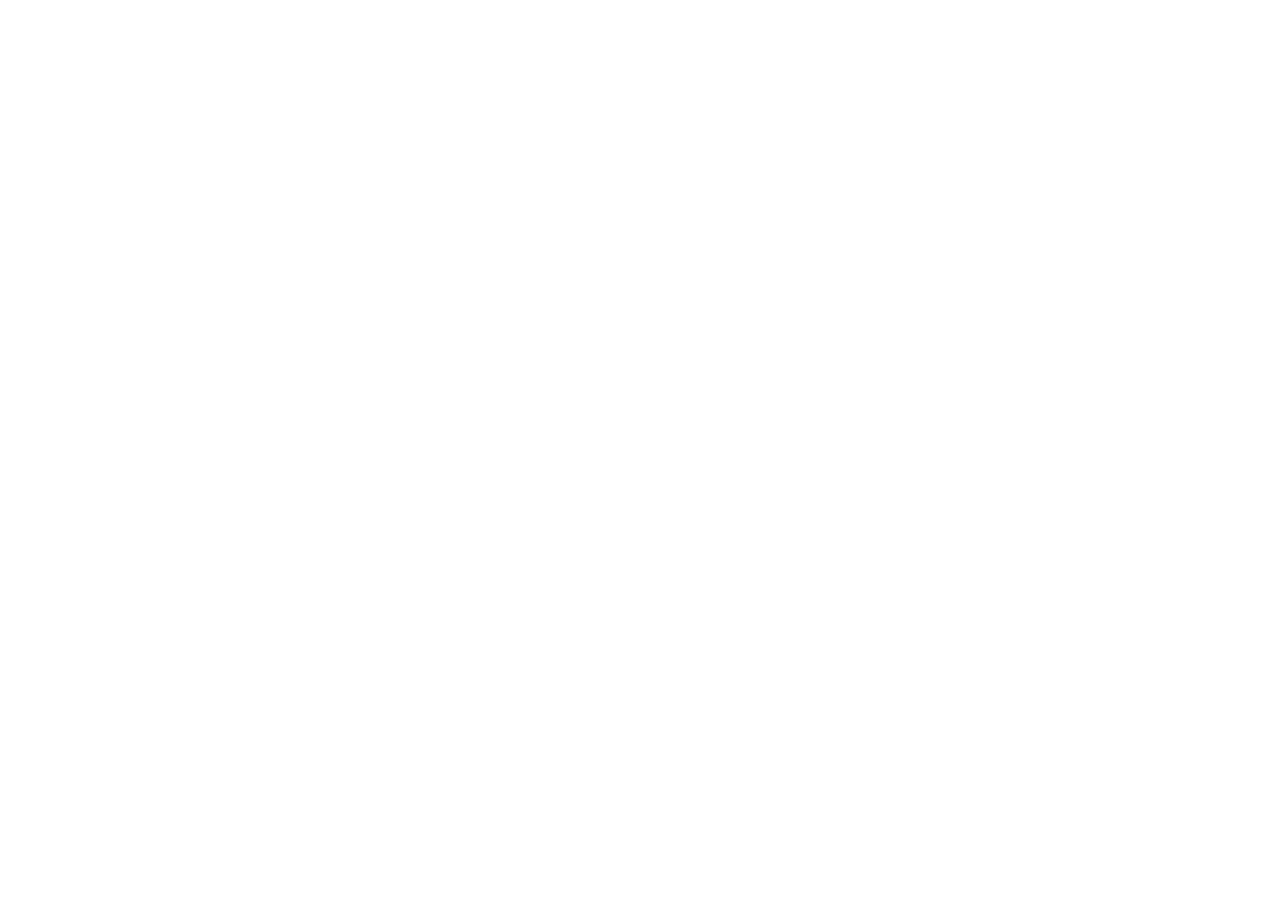
==== index.html @ 5a36a409 "test page" ====
<!DOCTYPE html>
<html lang="en">
<head>
    <meta charset="UTF-8">
    <meta name="viewport" content="width=device-width, initial-scale=1.0">
    <title>WDD 231</title>
</head>
<body>
    
</body>
</html>
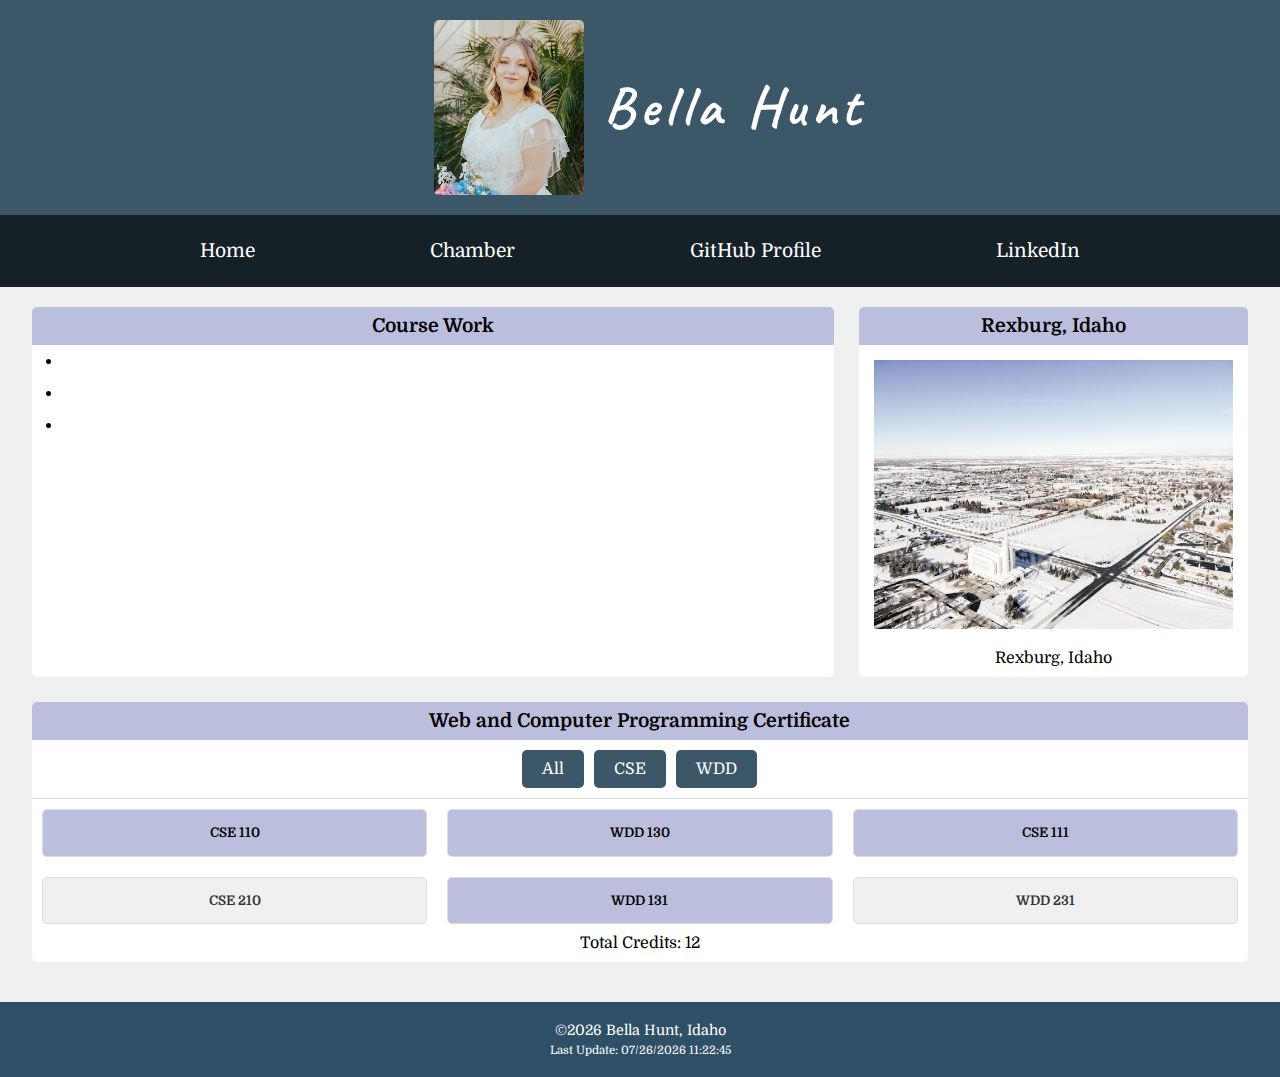
==== commit 69771b40: "Course homepage created" ====
--- a/index.html
+++ b/index.html
@@ -3,9 +3,64 @@
 <head>
     <meta charset="UTF-8">
     <meta name="viewport" content="width=device-width, initial-scale=1.0">
+    <meta name="description" content="WDD231 course homepage">
+    <meta name="author" content="Bella Hunt">
     <title>WDD 231</title>
+    <link rel="stylesheet" href="styles/normalize.css">
+    <link rel="stylesheet" href="styles/home.css">
+    <script type="module" src="scripts/home.js" defer></script>
+    <style>
+        @import url('https://fonts.googleapis.com/css2?family=Caveat:wght@400..700&family=Domine:wght@400..700&display=swap');
+    </style>
+
 </head>
+
 <body>
-    
+    <header>
+        <div class="title">
+            <img class="myPhoto" src="images/myphoto.jpg" alt="photo of bella hunt">
+            <h1 class="name">Bella Hunt</h1>
+        </div>
+
+        <button class="menuButton">☰</button>
+        <nav>
+                <a href="index.html">Home</a>
+                <a href="#">Chamber</a>
+                <a href="https://github.com/bella-02">GitHub Profile</a>
+                <a href="www.linkedin.com/in/bella-hunt-556a231bb">LinkedIn</a>
+        </nav>
+    </header>
+
+    <main>
+        <section class="courseWork">
+            <h2>Course Work</h2>
+            <ul>
+                <li></li>
+                <li></li>
+                <li></li>
+            </ul>
+        </section>
+
+        <section class="location">
+            <h3>Rexburg, Idaho</h3>
+            <img class="locationPhoto" src="images/rexburgphoto.jpg" alt="photo of rexburg idaho">
+            <p>Rexburg, Idaho</p>
+        </section>
+        <section class="certificateSection">
+            <h4>Web and Computer Programming Certificate</h4>
+            <div class="certificates">
+                <button id="showAll">All</button>
+                <button id="showCSE">CSE</button>
+                <button id="showWDD">WDD</button>
+            </div>
+            <div id="courseContainer"></div>
+        </section>
+    </main>
+
+    <footer>
+        <p>©<span id="currentYear"></span> Bella Hunt, Idaho</p>
+        <p id="lastModified"></p>
+    </footer>
+
 </body>
 </html>--- a/styles/home.css
+++ b/styles/home.css
@@ -0,0 +1,235 @@
+/* Reset */
+* {
+    margin: 0;
+    padding: 0;
+    box-sizing: border-box;
+}
+/* Body */
+body {
+    font-family: "domine", serif;
+    background-color: #f0f0f0;
+    display: flex;
+    flex-direction: column;
+    align-items: center;
+}
+
+
+/* Header */
+header {
+    background-color: #3B5768;
+    color: white;
+    width: 100%;
+    display: flex;
+    flex-direction: column;
+    align-items: center;
+    text-align: center;
+}
+
+.title {
+    display: flex;
+    align-items: center;
+}
+
+.myPhoto {
+    width: 150px;
+    height: 175px;
+    border-radius: 5px;
+    margin: 20px;
+    object-fit: cover;
+
+
+}
+
+.name {
+    font-size: 3.5rem;
+    font-family: "caveat", sans-serif;
+    letter-spacing: .1em;
+}
+
+.menuButton {
+    display: none;
+    position: absolute;
+    top: 10px;
+    right: 20px;
+    font-size: 2em;
+    background: none;
+    border: none;
+    color: white;
+    cursor: pointer;
+}
+
+nav {
+
+    display: flex;
+    justify-content: space-evenly;
+    width: 100%;
+    padding: 25px;
+    font-size: 1.2em;
+    background-color: #162127;
+}
+
+nav a {
+    text-decoration: none;
+    color: white;
+}
+
+
+nav a:hover {
+    color: #BBBEDD;
+}
+
+/* Main Section */
+main {
+    display: grid;
+    grid-template-columns: 1fr 1fr 1fr;
+    grid-gap: 25px;
+    width: 95%;
+    margin: 20px;
+}
+
+section {
+    background-color: white;
+    border-radius: 5px;
+    width: 100%;
+    text-align: center;
+}
+
+.courseWork {
+    grid-column: span 2;
+
+}
+
+.courseWork ul {
+    padding-left: 30px;
+    line-height: 2em;
+}
+.certificateSection {
+    grid-column:span 3;
+}
+
+.locationPhoto {
+    width: 100%;
+    padding: 15px;
+}
+
+.location p {
+    padding-bottom: 10px;
+}
+
+section h2,
+section h3,
+section h4 {
+    background-color: #BBBEDD;
+    color: black;
+    padding: 8px;
+    border-radius: 5px 5px 0 0;
+    font-size: 1.2em;
+}
+
+
+
+
+/* Certificate Buttons */
+.certificates {
+    display: flex;
+    gap: 10px;
+    justify-content: center;
+    padding: 10px;
+}
+
+.certificates button {
+    background-color: #3B5768;
+    color: white;
+    padding: 10px 20px;
+    border: none;
+    border-radius: 5px;
+    font-size: 1em;
+    cursor: pointer;
+}
+
+.certificates button:hover {
+    background-color: black;
+}
+
+/* Course Cards */
+#courseContainer {
+    display: grid;
+    grid-template-columns: 1fr 1fr 1fr;
+}
+
+#courseContainer p {
+    grid-column: 2 / 2;
+    padding-bottom: 10px;
+}
+
+.certificates {
+    border-bottom: 1px solid #ddd;
+}
+.courseCard {
+    border: 1px solid #ddd;
+    padding: 15px;
+    margin: 10px;
+    border-radius: 5px;
+}
+
+
+
+/* Footer */
+footer {
+    width: 100%;
+    background-color: #2f4f66;
+    color: white;
+    text-align: center;
+    padding: 15px 0;
+    margin-top: 20px;
+    font-size: 0.9em;
+}
+
+footer p {
+    margin: 5px 0;
+}
+
+footer p#lastModified {
+    font-size: 0.8em;
+}
+
+/* Flag Image */
+footer img {
+    width: 20px;
+    height: auto;
+    margin-left: 10px;
+}
+
+@media (max-width: 500px) {
+    nav {
+        display: none;
+        flex-direction: column;
+        align-items: center;
+    }
+
+    nav.active {
+        display: flex;
+    }
+
+    nav a {
+        padding: 10px;
+    }
+
+    .menuButton {
+        display: block;
+
+    }
+
+    main {
+        display: block;
+    }
+
+    section {
+        margin-bottom: 20px;
+    }
+
+    #courseContainer {
+        display: block;
+    }
+
+}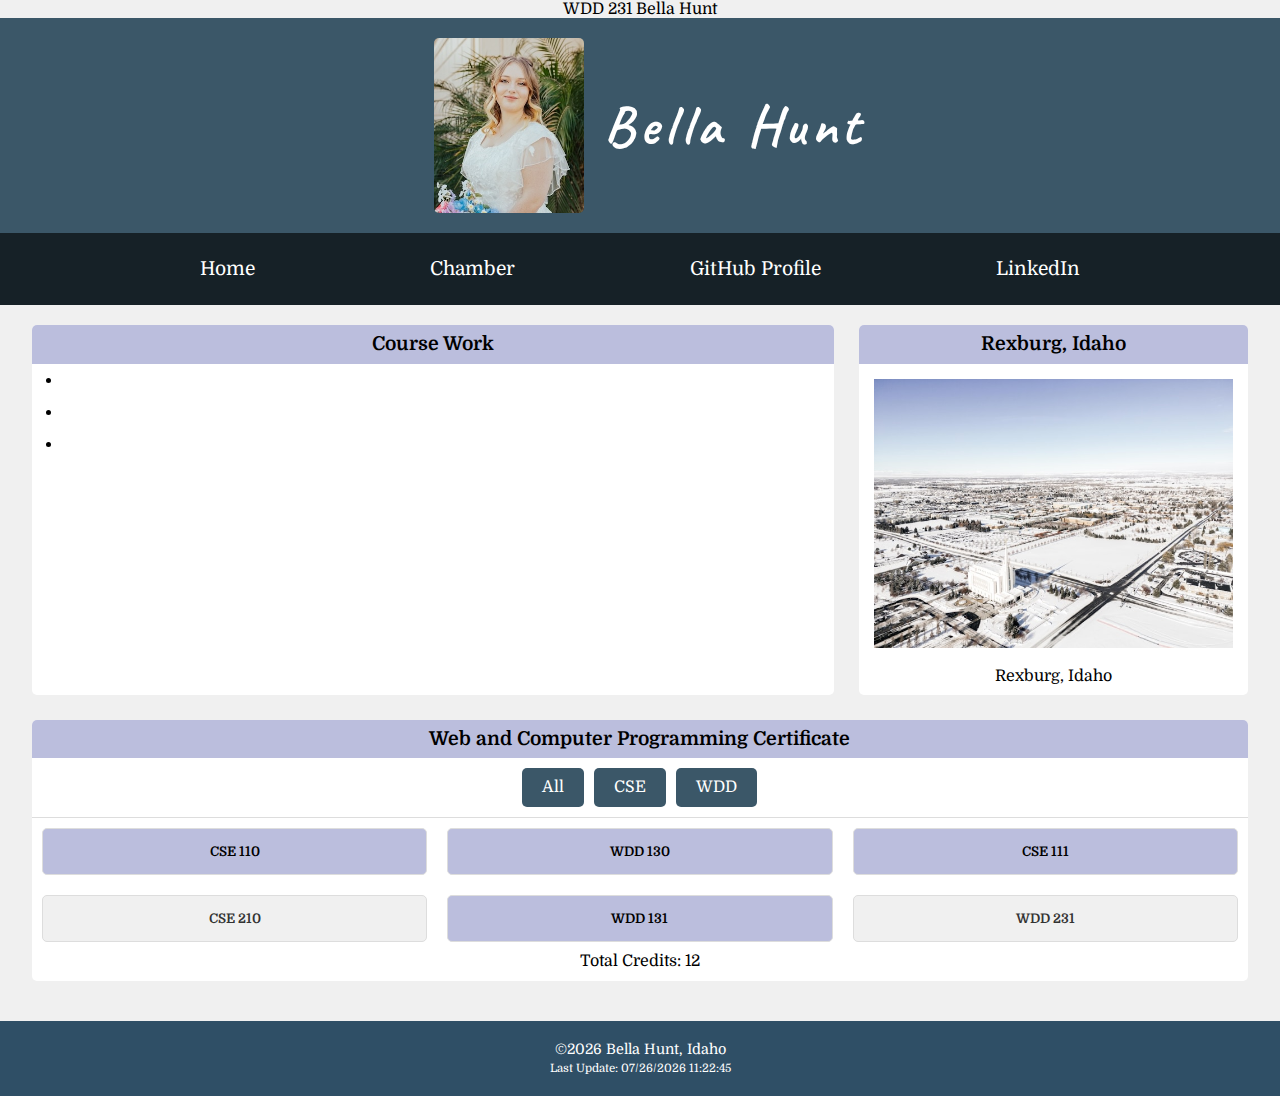
==== commit f01f24a5: "social media tags and favicon added" ====
--- a/index.html
+++ b/index.html
@@ -5,13 +5,19 @@
     <meta name="viewport" content="width=device-width, initial-scale=1.0">
     <meta name="description" content="WDD231 course homepage">
     <meta name="author" content="Bella Hunt">
-    <title>WDD 231</title>
+    <meta property="og:title"  content="Bella Hunt WDD 231 Course Homepage">
+    <meta property="og:type" content="website">
+    <meta property="og:image" content="https://images.unsplash.com/photo-1673910353978-cb3f96d5a29a?q=80&w=1674&auto=format&fit=crop&ixlib=rb-4.0.3&ixid=M3wxMjA3fDB8MHxwaG90by1wYWdlfHx8fGVufDB8fHx8fA%3D%3D">
+    <meta property="og:url" content="https://bella-02.github.io/wdd231/"
+    <title>WDD 231 Bella Hunt</title>
     <link rel="stylesheet" href="styles/normalize.css">
     <link rel="stylesheet" href="styles/home.css">
-    <script type="module" src="scripts/home.js" defer></script>
-    <style>
-        @import url('https://fonts.googleapis.com/css2?family=Caveat:wght@400..700&family=Domine:wght@400..700&display=swap');
-    </style>
+    <script type= "module" src="scripts/home.js"></script>
+    <link rel="icon" href="images/favicon.ico">
+    <link rel="preconnect" href="https://fonts.googleapis.com">
+    <link rel="preconnect" href="https://fonts.gstatic.com" crossorigin>
+    <link href="https://fonts.googleapis.com/css2?family=Caveat:wght@400..700&family=Domine:wght@400..700&display=swap"
+        rel="stylesheet">
 
 </head>
 
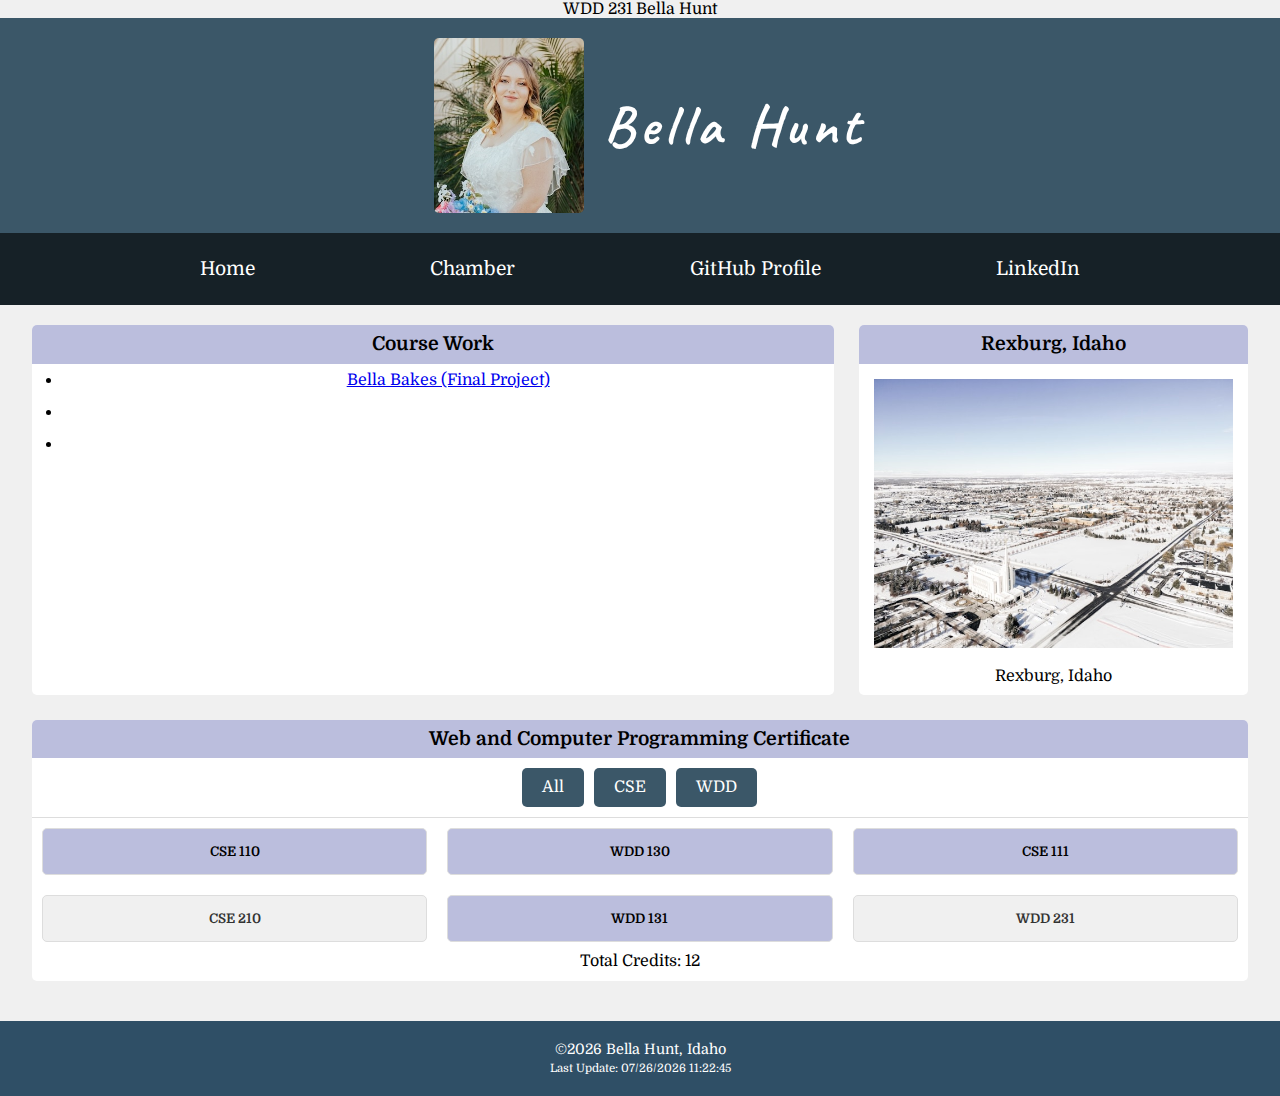
==== commit bac1cb3f: "Added last modified to bella bakes and website project to class homepage" ====
--- a/index.html
+++ b/index.html
@@ -31,7 +31,7 @@
         <button class="menuButton">☰</button>
         <nav>
                 <a href="index.html">Home</a>
-                <a href="#">Chamber</a>
+                <a href="chamber/index.html">Chamber</a>
                 <a href="https://github.com/bella-02">GitHub Profile</a>
                 <a href="www.linkedin.com/in/bella-hunt-556a231bb">LinkedIn</a>
         </nav>
@@ -41,11 +41,14 @@
         <section class="courseWork">
             <h2>Course Work</h2>
             <ul>
-                <li></li>
+                <li><a href=bake/index.html>Bella Bakes (Final Project)</a></li>
                 <li></li>
                 <li></li>
             </ul>
         </section>
+        <dialog id="course-details">
+            
+        </dialog>
 
         <section class="location">
             <h3>Rexburg, Idaho</h3>
--- a/styles/home.css
+++ b/styles/home.css
@@ -29,6 +29,39 @@
     display: flex;
     align-items: center;
 }
+
+.title.fade-in {
+    animation: fade-in 0.7s ease-in forwards;
+}
+
+title.fade-out {
+    animation: fade-out 0.7s ease-out forwards;
+}
+
+@keyframes fade-in {
+    0% {
+        opacity: 0;
+        display: none;
+    }
+
+    100% {
+        opacity: 1;
+        display: block;
+    }
+}
+
+@keyframes fade-out {
+    0% {
+        opacity: 1;
+        display: block;
+    }
+
+    100% {
+        opacity: 0;
+        display: none;
+    }
+}
+
 
 .myPhoto {
     width: 150px;
@@ -172,6 +205,48 @@
     border-radius: 5px;
 }
 
+/* Course Details */
+
+dialog {
+    border: none;
+    border-radius: 8px;
+    padding: 1.5rem;
+    background-color: white;
+    box-shadow: 0 4px 10px rgba(0, 0, 0, 0.2);
+    width: 90%;
+    max-width: 500px;
+    position: fixed;
+    top: 50%;
+    left: 50%;
+    transform: translate(-50%, -50%);
+
+}
+
+dialog h2 {
+    text-align: center;
+    background-color: #3B5768;
+    color: white;
+    padding: 20px;
+}
+
+dialog h2, dialog h3, dialog p {
+    margin-bottom: 20px;
+}
+
+::backdrop {
+    background-color: rgb(0 0 0 / 0.5);
+}
+
+dialog button  {
+    position: absolute;
+    top: 40px;
+    right: 40px;
+    background: white;
+    padding: 5px;
+    border: none;
+    font-size: 1.5rem;
+    cursor: pointer;
+}
 
 
 /* Footer */
